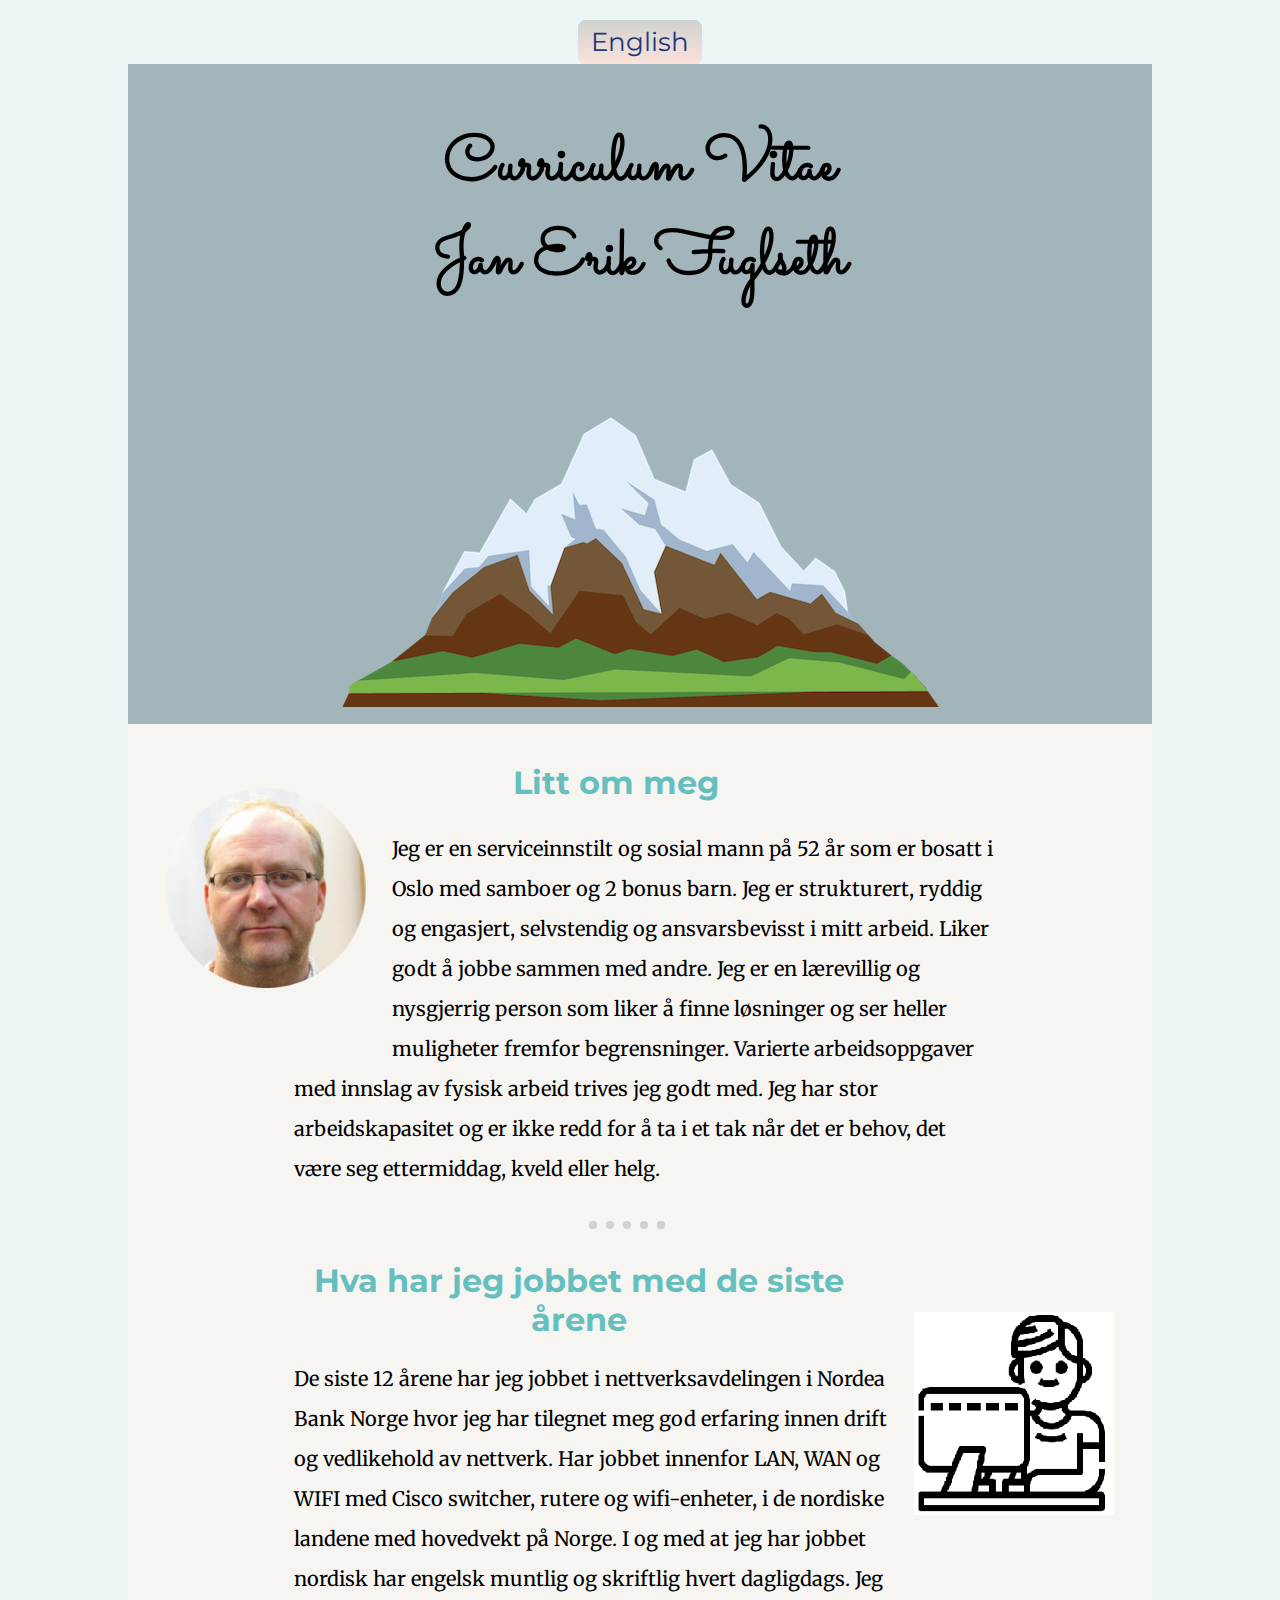
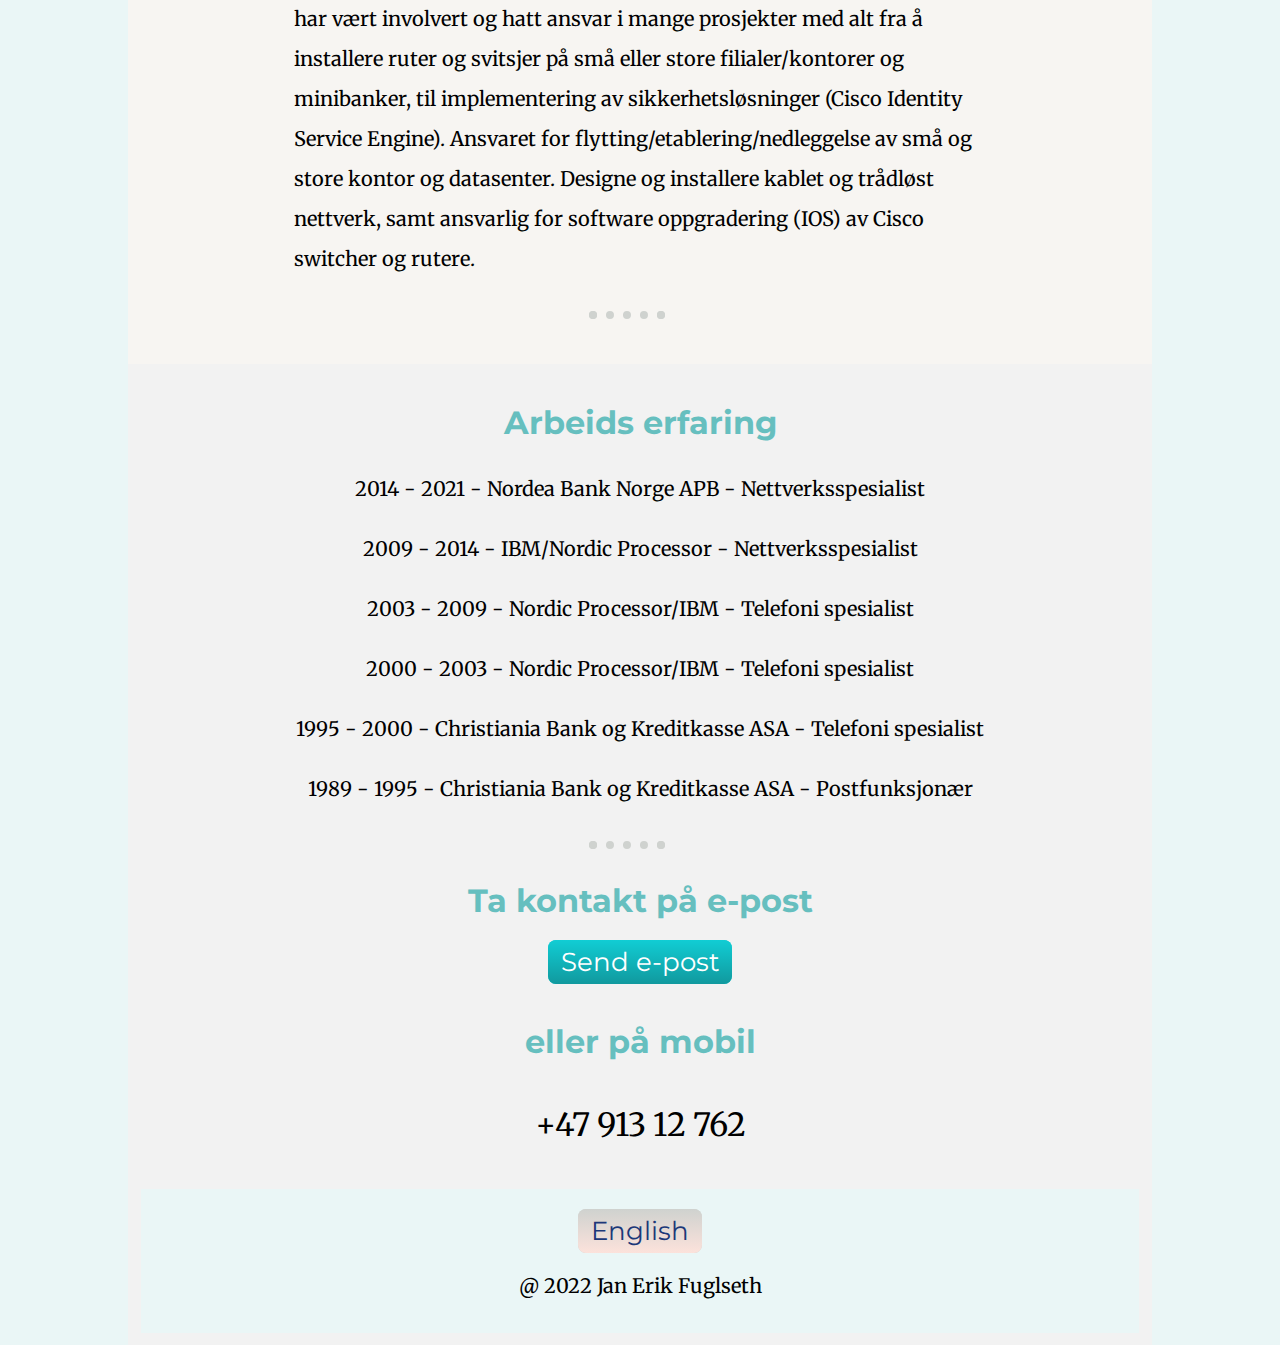
==== index.html @ d8ae60bb "Update index.html" ====
<!DOCTYPE html>
<html lang="no" dir="ltr">
  <head>
    <meta charset="utf-8">
    <meta name="viewport" content="width=device-width, initial-scale=1.0">
    <title>mobile test</title>
    <link rel="stylesheet" type="text/css" href="styles.css">
    <link rel="icon" href="favicon2.ico">
    <link rel="preconnect" href="https://fonts.googleapis.com">
    <link rel="preconnect" href="https://fonts.gstatic.com" crossorigin>
    <link href="https://fonts.googleapis.com/css2?family=Merriweather&family=
                Montserrat&family=Sacramento&display=swap" rel="stylesheet">
  </head>
  <body>
    <header>
      <p class="head"></p>
      <a class="btn-header-footer"<button onclick="window.location.href='index_eng.html';">
        English</a>
    </header>
    <div class="top-container">
      <h1>Curriculum Vitae<br />Jan Erik Fuglseth</h1>
      <img src="mountain.png" alt="mountain-img">
    </div>
    <div class="intro-container">
      <img class="my-picture" src="fuglseth.png" alt="my_pictur-img">
      <h2 class="intro-h2">Litt om meg</h2>
      <p class="intro">Jeg er en serviceinnstilt og sosial mann på 52 år som er bosatt i Oslo med samboer og 2 bonus barn. Jeg er strukturert, ryddig og
        engasjert, selvstendig og ansvarsbevisst i mitt arbeid. Liker godt å jobbe sammen med andre.  Jeg er en lærevillig og nysgjerrig person som
        liker å finne løsninger og ser heller muligheter fremfor begrensninger. Varierte arbeidsoppgaver med innslag av fysisk arbeid trives jeg godt med.
        Jeg har stor arbeidskapasitet og er ikke redd for å ta i et tak når det er behov, det være seg ettermiddag, kveld eller helg.</p>
      <hr>
      <img class="work-picture" src="work3.png" alt="work-img">
      <h2 class="skills-h2">Hva har jeg jobbet med de siste årene</h2>
      <p class="skills">De siste 12 årene har jeg jobbet i nettverksavdelingen i Nordea Bank Norge hvor jeg har tilegnet meg god erfaring innen drift og
        vedlikehold av nettverk. Har jobbet innenfor LAN, WAN og WIFI med Cisco switcher, rutere og wifi-enheter, i de nordiske landene med hovedvekt på
        Norge. I og med at jeg har jobbet nordisk har engelsk muntlig og skriftlig hvert dagligdags. Jeg har vært involvert og hatt ansvar i mange prosjekter
        med alt fra å installere ruter og svitsjer på små eller store filialer/kontorer og minibanker, til implementering av sikkerhetsløsninger
        (Cisco Identity Service Engine). Ansvaret for flytting/etablering/nedleggelse av små og store kontor og datasenter. Designe og installere kablet og
        trådløst nettverk, samt ansvarlig for software oppgradering (IOS) av Cisco switcher og rutere.</p>
      <hr>
    </div>
    <div class="experience-container">
      <h2>Arbeids erfaring</h2>
      <!--<embed type=text/html src="liste.txt" width="850" height="550">-->
      <p class="work-experience">
        2014 - 2021 - Nordea Bank Norge APB - Nettverksspesialist</p>
      <p class="work-experience">
        2009 - 2014 - IBM/Nordic Processor - Nettverksspesialist</p>
      <p class="work-experience">
        2003 - 2009 - Nordic Processor/IBM - Telefoni spesialist</p>
      <p class="work-experience">
        2000 - 2003 - Nordic Processor/IBM - Telefoni spesialist</p>
      <p class="work-experience">
        1995 - 2000 - Christiania Bank og Kreditkasse ASA - Telefoni spesialist</p>
      <p class="work-experience">
        1989 - 1995 - Christiania Bank og Kreditkasse ASA - Postfunksjonær  </p>
      <hr>
      <div class="contact-me">
        <h2>Ta kontakt på e-post<br></h2>
        <a class="btn" href="mailto:jefugl@gmail.com">Send e-post</a><br><br>
        <h2>eller på mobil</h2>
        <p class="mobil">+47 913 12 762</p>
      </div>
      <footer>
        <p class="foot"></p>
        <a class="btn-header-footer"<button onclick="window.location.href='index_eng.html';">
        English</a>
        <p class="copyright">@ 2022 Jan Erik Fuglseth</p>
      </footer>
  </body>
</html>
---- styles.css ----
body {
  margin: 0;
  background-color: #EAF6F6;
  text-align: center;
  padding: 0 10vw;
}

header {
  background-color: #EAF6F6;
  margin: 0 auto;
  padding: 0.5vw;
}

footer {
  background-color: #EAF6F6;
  margin: 0 auto;
  padding: 0.5vw;
}

img {
  max-width: 100%;height:auto;
}

h1 {
  font-family: "Sacramento", cursive;
  font-size: 5vw;
}

h2 {
  font-family: "Montserrat", cursive;
  font-size: 2.5vw;
  color: #66BFBF;
}

p {
  font-family: "Merriweather", cursive;
  font-size: 1vw;
  line-height: 2
}

hr {
  border: dotted #CFD2CF 0.7vw;
  border-bottom: none;
  width: 6%;
  margin: 2.5vw auto 2.5vw 35vw;
}

.top-container {
  background-color: #A2B5BB;
  margin: 0 auto;
  padding: 1vw;
}

.intro-container {
  background-color: #F7F5F2;
  margin: 0 auto;
  padding: 1vw;
}

.intro-h2 {
  width: 70%;
}

.intro {
  width: 70%;
  text-align: left;
  padding: 0 10vw 0 12vw;
  max-width: 80rem;
}

.my-picture {
  max-width: 20%;height: auto;
  float: left;
  margin: 0 auto;
  padding: 4vw 2vw;
}

.skills-h2 {
  margin: auto 10vw auto 10vw;
  width: 100%;
}

.skills {
  width: 70%;
  text-align: left;
  padding: 0 10vw 0 12vw;
  max-width: 80rem;
}

.work-picture {
  max-width: 20%;
  float: right;
  margin: 0 auto;
  padding: 4vw 2vw;
}

.experience-container {
  background-color: #F2F2F2;
  margin: 0 auto;
  padding: 1vw;
}

.work-experience {
  text-align: center;
  font-size: 2vw;
}

.contact-me {
  margin: 0 auto;
}

.mobil {
  font-size: 2.5vw;
}

.btn {
  background: #11cdd4;
  background-image: -webkit-linear-gradient(top, #11cdd4, #11999e);
  background-image: -moz-linear-gradient(top, #11cdd4, #11999e);
  background-image: -ms-linear-gradient(top, #11cdd4, #11999e);
  background-image: -o-linear-gradient(top, #11cdd4, #11999e);
  background-image: linear-gradient(to bottom, #11cdd4, #11999e);
  -webkit-border-radius: 8;
  -moz-border-radius: 8;
  border-radius: 8px;
  font-family: "Montserrat", sans-serif;
  color: #ffffff;
  font-size: 2vw;
  padding: 0.5vw 1vw 0.5vw 1vw;
  text-decoration: none;
}

.btn:hover {
  background: #30e3cb;
  background-image: -webkit-linear-gradient(top, #30e3cb, #2bc4ad);
  background-image: -moz-linear-gradient(top, #30e3cb, #2bc4ad);
  background-image: -ms-linear-gradient(top, #30e3cb, #2bc4ad);
  background-image: -o-linear-gradient(top, #30e3cb, #2bc4ad);
  background-image: linear-gradient(to bottom, #30e3cb, #2bc4ad);
  text-decoration: none;
}

.btn-header-footer {
  background: #CFD2CF;
  background-image: -webkit-linear-gradient(top, #CFD2CF, #FCE2DB);
  background-image: -moz-linear-gradient(top, #CFD2CF, #FCE2DB);
  background-image: -ms-linear-gradient(top, #CFD2CF, #FCE2DB);
  background-image: -o-linear-gradient(top, #CFD2CF, #FCE2DB);
  background-image: linear-gradient(to bottom, #CFD2CF, #FCE2DB);
  -webkit-border-radius: 8;
  -moz-border-radius: 8;
  border-radius: 8px;
  font-family: "Montserrat", sans-serif;
  color: #1C3879;
  font-size: 2vw;
  padding: 0.5vw 1vw 0.5vw 1vw;;
  text-decoration: none;
}

.btn-header-footer:hover {
  background: #607EAA;
  background-image: -webkit-linear-gradient(top, #607EAA, #2bc4ad);
  background-image: -moz-linear-gradient(top, #607EAA, #2bc4ad);
  background-image: -ms-linear-gradient(top, #607EAA, #2bc4ad);
  background-image: -o-linear-gradient(top, #607EAA, #2bc4ad);
  background-image: linear-gradient(to bottom, #607EAA, #2bc4ad);
  text-decoration: none;
}

/*If screen size is more than 600px wide, set the front-size of <p> to 20px*/
@media screen and (min-width: 600px) {
  p, .work-experience {
    font-size: 20px;
  }
}

/*If screen size is 600px wide, or less, set the front-size of <p> to 10px<*/
@media screen and (max-width: 600px) {
  p, .work-experience {
    font-size: 10px;
  }
}
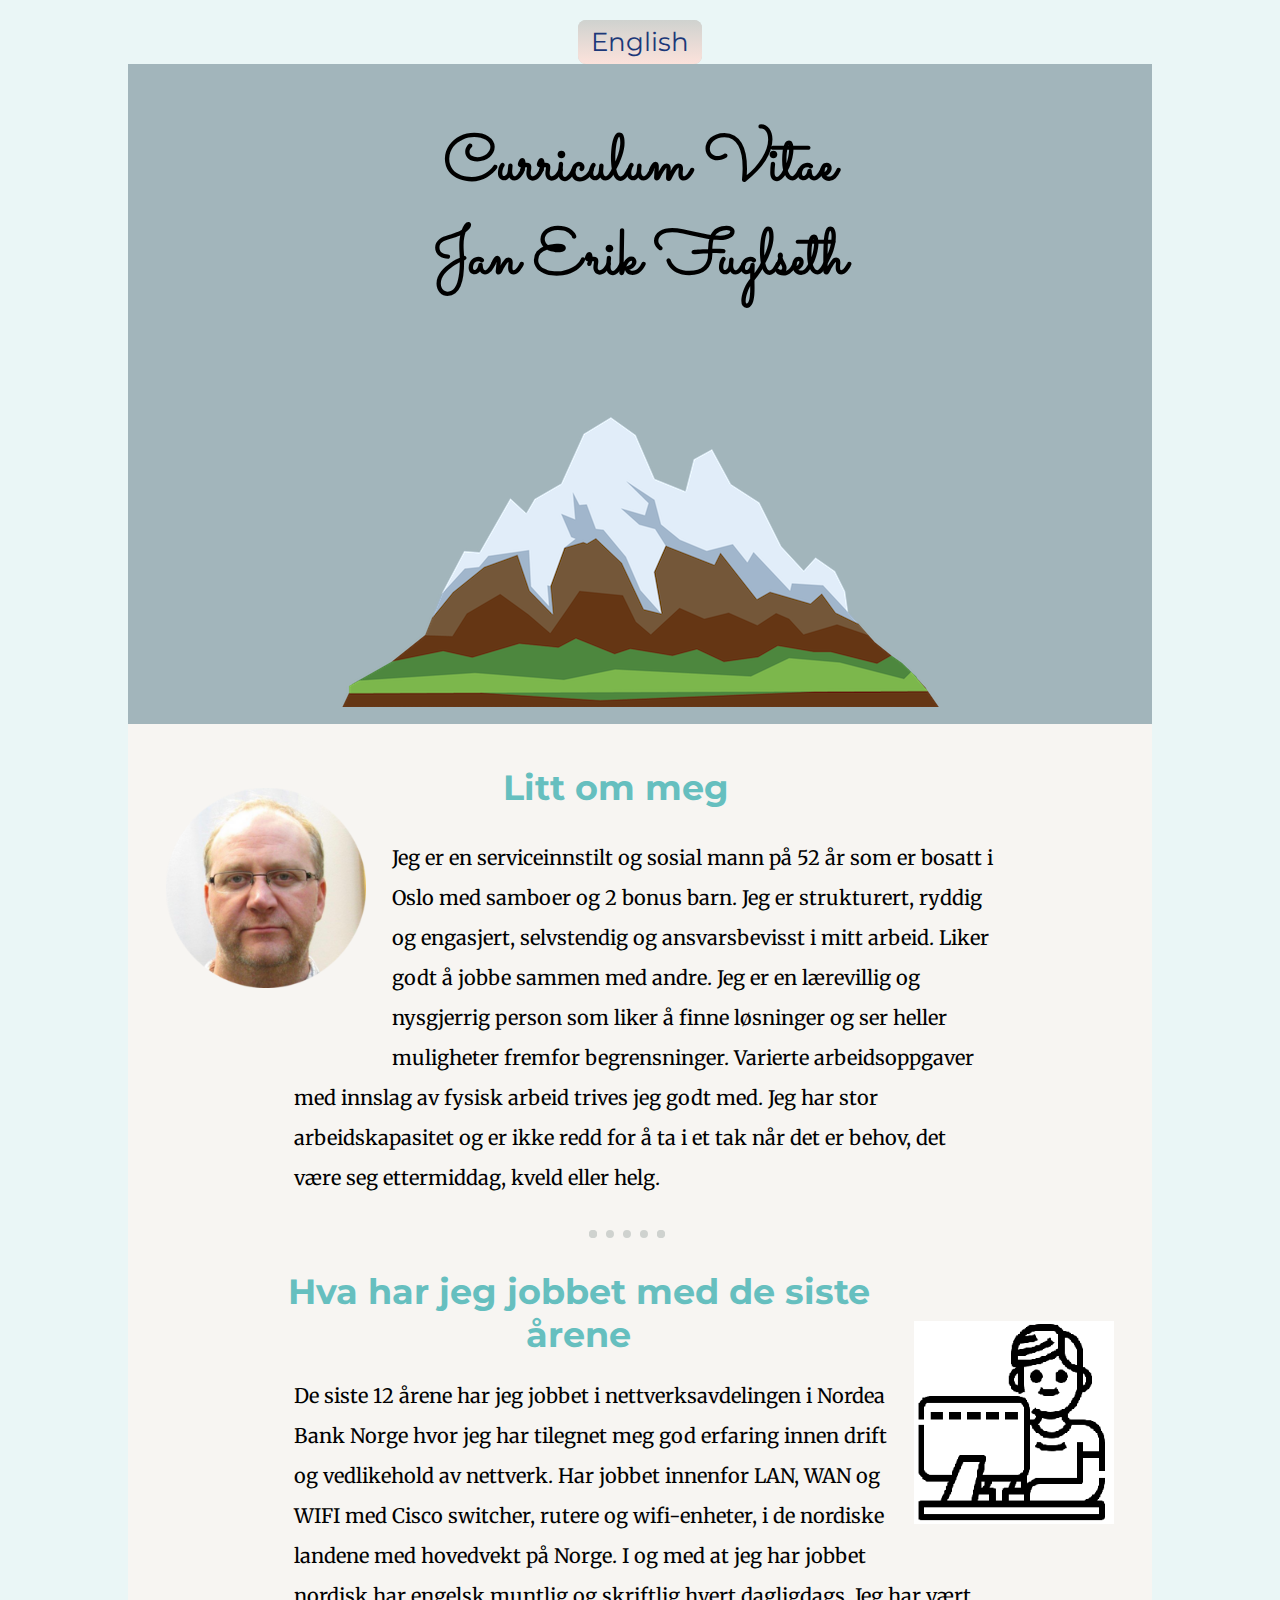
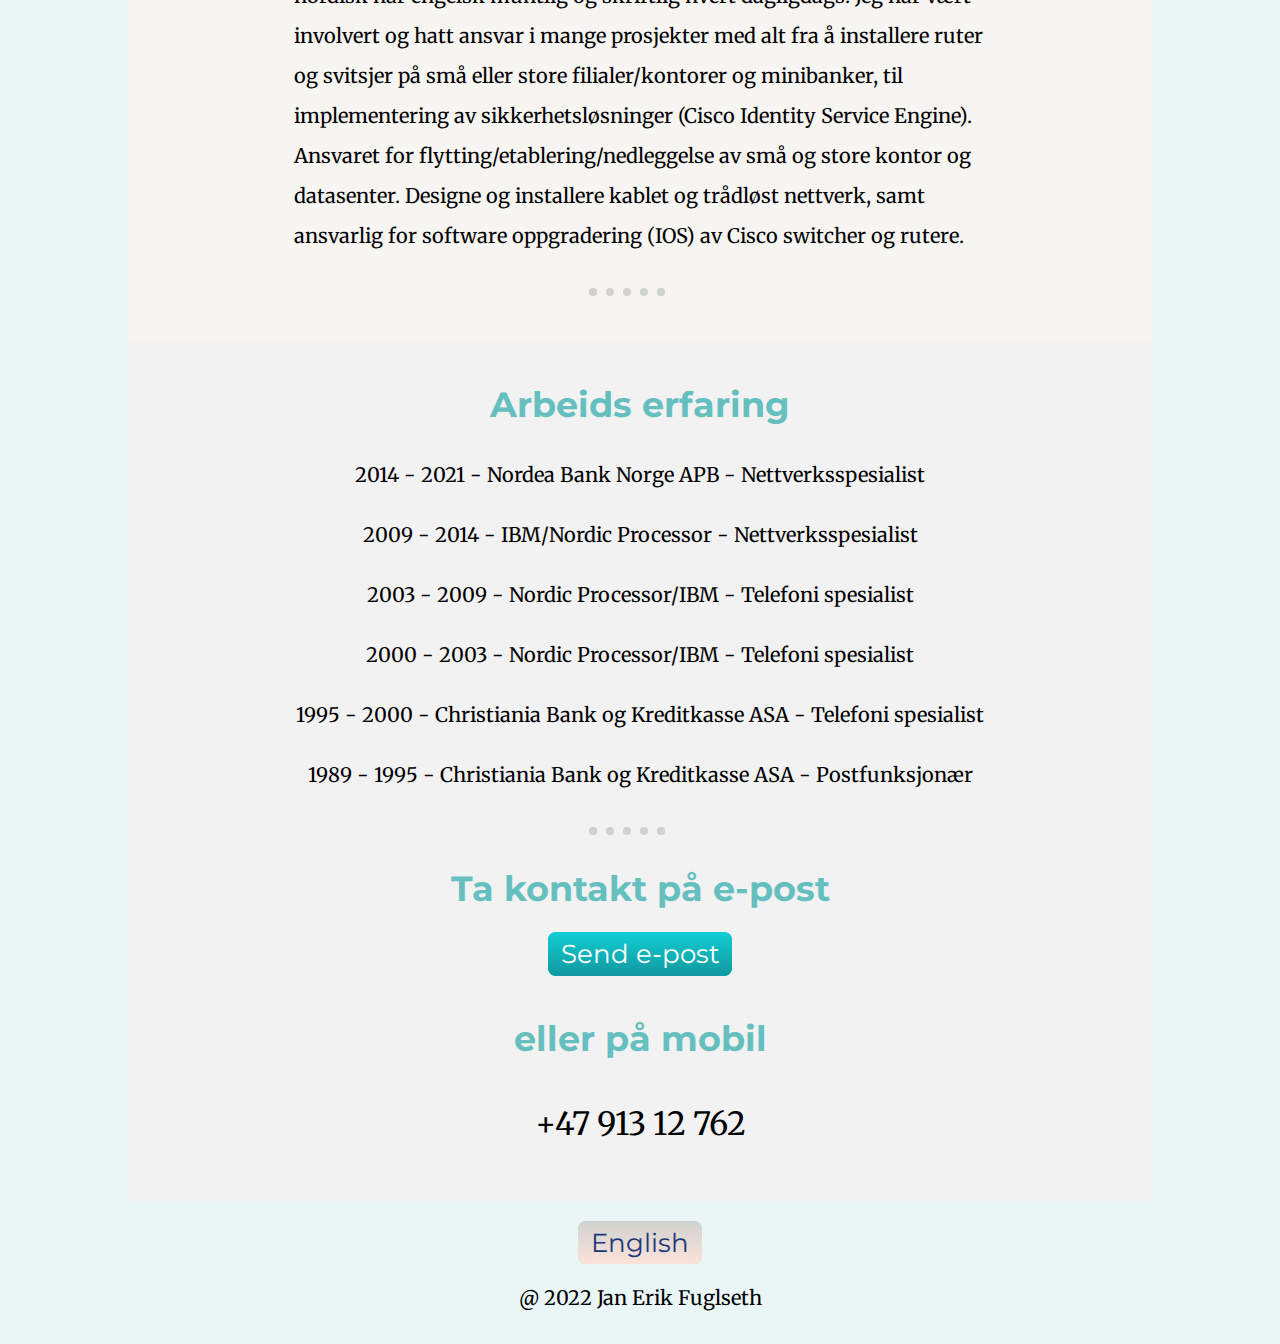
==== commit f8c9bbbd: "Update index.html" ====
--- a/index.html
+++ b/index.html
@@ -61,11 +61,12 @@
         <h2>eller på mobil</h2>
         <p class="mobil">+47 913 12 762</p>
       </div>
-      <footer>
-        <p class="foot"></p>
-        <a class="btn-header-footer"<button onclick="window.location.href='index_eng.html';">
-        English</a>
-        <p class="copyright">@ 2022 Jan Erik Fuglseth</p>
-      </footer>
+    </div>  
+    <footer>
+      <p class="foot"></p>
+      <a class="btn-header-footer"<button onclick="window.location.href='index_eng.html';">
+      English</a>
+      <p class="copyright">@ 2022 Jan Erik Fuglseth</p>
+    </footer>
   </body>
 </html>
--- a/styles.css
+++ b/styles.css
@@ -181,3 +181,14 @@
   }
 }
 
+@media screen and (min-width: 600px) {
+  h2 {
+    font-size: 35px;
+  }
+}
+
+@media screen and (max-width: 600px) {
+  h2 {
+    font-size: 20px;
+  }
+}
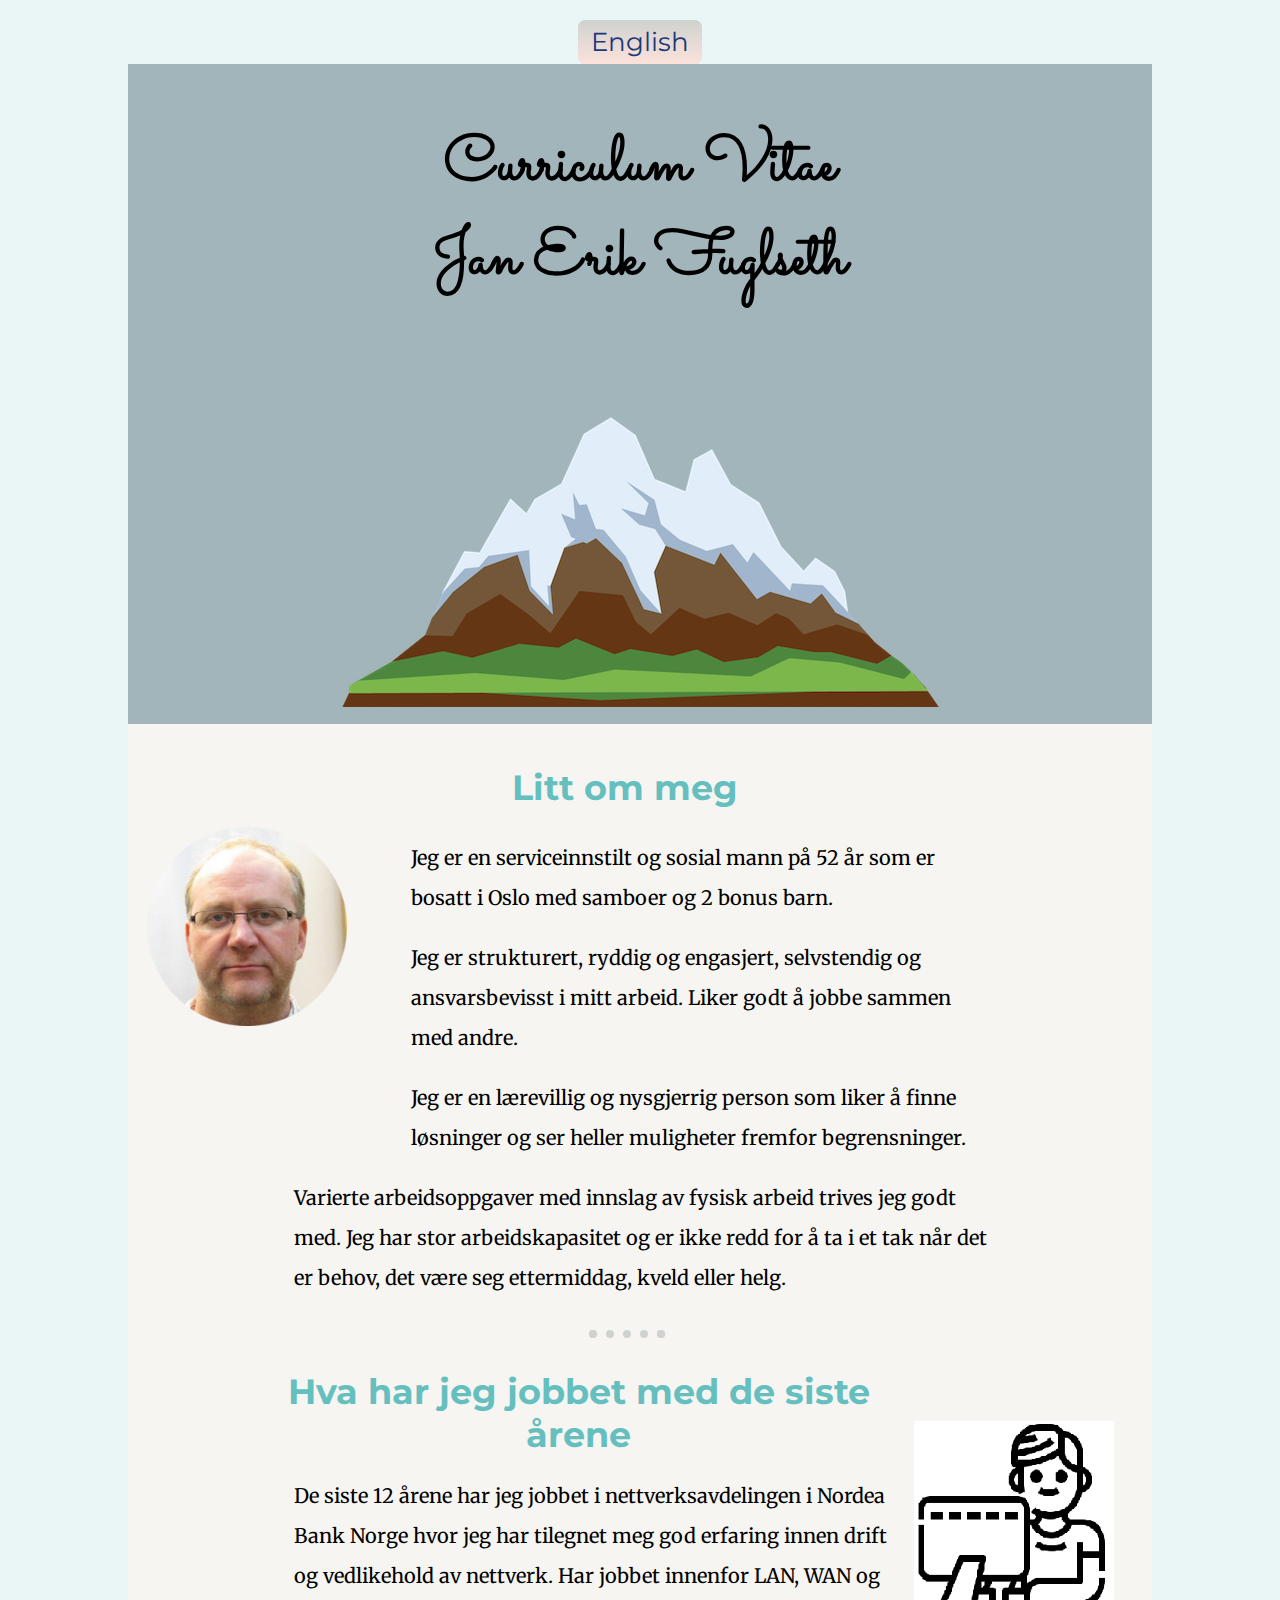
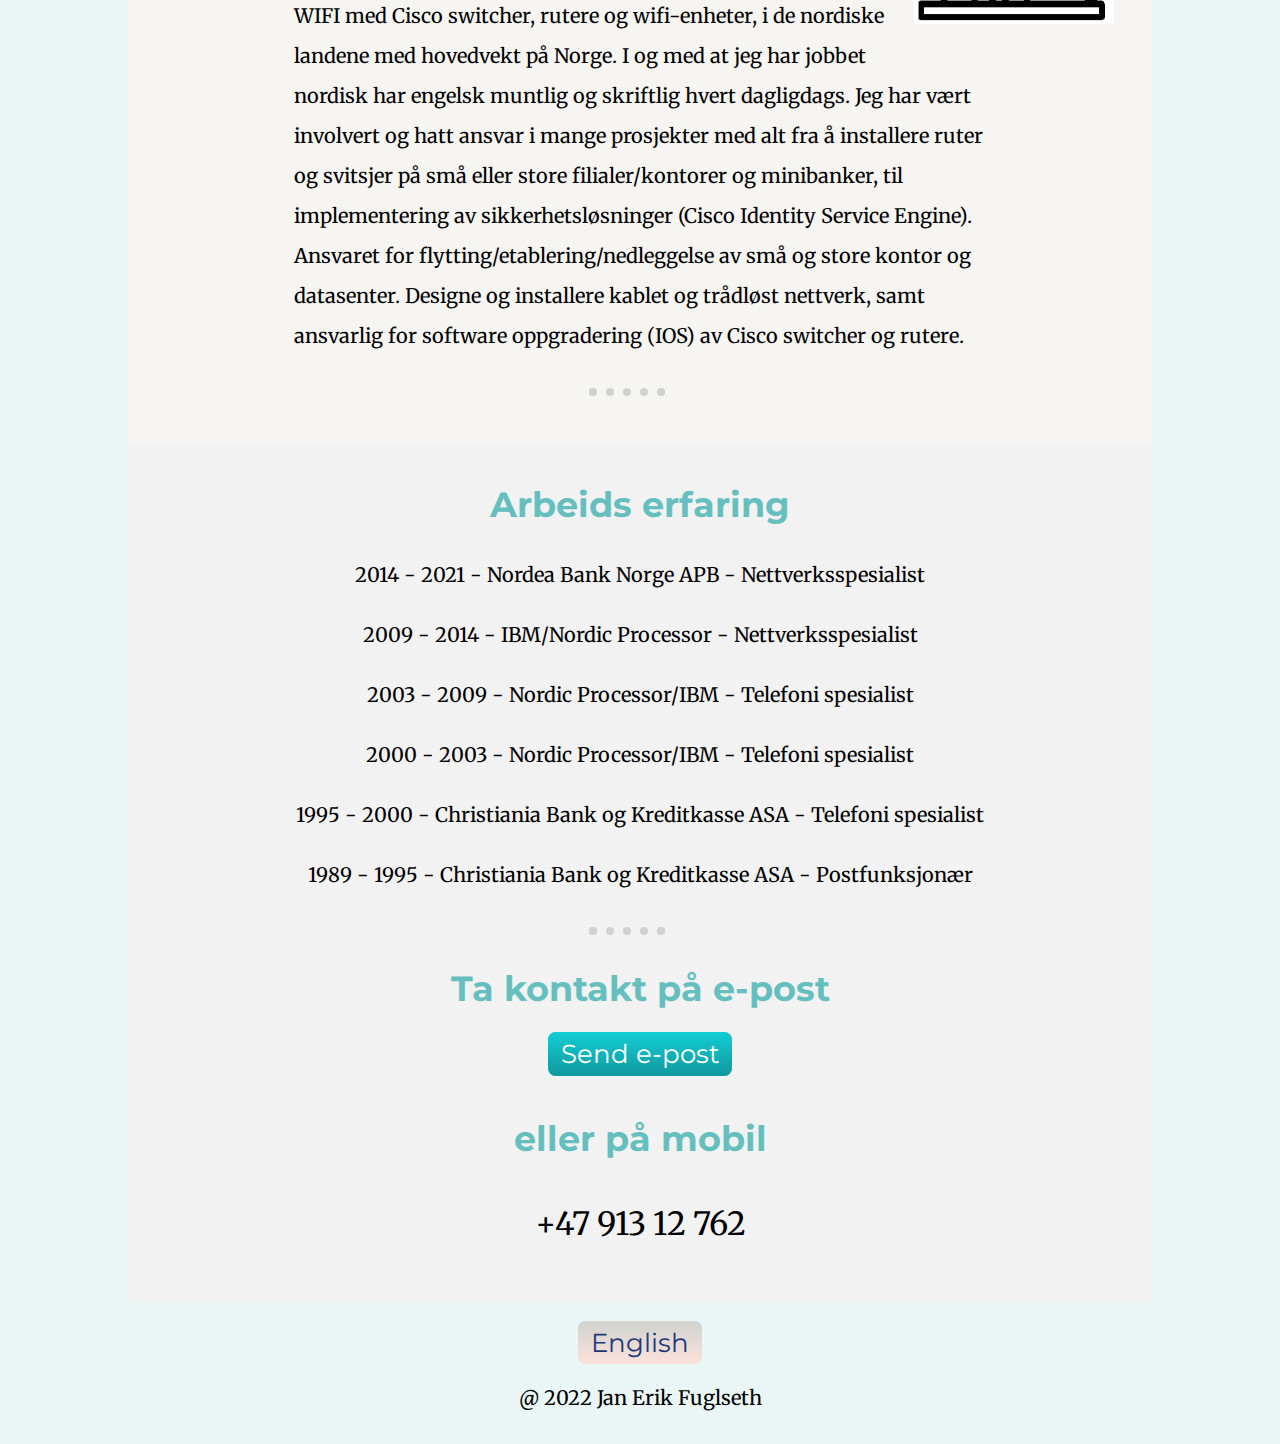
==== commit e3b68e23: "Update index.html" ====
--- a/index.html
+++ b/index.html
@@ -24,10 +24,11 @@
     <div class="intro-container">
       <img class="my-picture" src="fuglseth.png" alt="my_pictur-img">
       <h2 class="intro-h2">Litt om meg</h2>
-      <p class="intro">Jeg er en serviceinnstilt og sosial mann på 52 år som er bosatt i Oslo med samboer og 2 bonus barn. Jeg er strukturert, ryddig og
-        engasjert, selvstendig og ansvarsbevisst i mitt arbeid. Liker godt å jobbe sammen med andre.  Jeg er en lærevillig og nysgjerrig person som
-        liker å finne løsninger og ser heller muligheter fremfor begrensninger. Varierte arbeidsoppgaver med innslag av fysisk arbeid trives jeg godt med.
-        Jeg har stor arbeidskapasitet og er ikke redd for å ta i et tak når det er behov, det være seg ettermiddag, kveld eller helg.</p>
+      <p class="intro">Jeg er en serviceinnstilt og sosial mann på 52 år som er bosatt i Oslo med samboer og 2 bonus barn.</p>
+      <p class="intro">Jeg er strukturert, ryddig og engasjert, selvstendig og ansvarsbevisst i mitt arbeid. Liker godt å jobbe sammen med andre.</p>
+      <p class="intro">Jeg er en lærevillig og nysgjerrig person som liker å finne løsninger og ser heller muligheter fremfor begrensninger.</p>
+      <p class="intro">Varierte arbeidsoppgaver med innslag av fysisk arbeid trives jeg godt med. Jeg har stor arbeidskapasitet og er ikke redd for å ta
+        i et tak når det er behov, det være seg ettermiddag, kveld eller helg.</p>
       <hr>
       <img class="work-picture" src="work3.png" alt="work-img">
       <h2 class="skills-h2">Hva har jeg jobbet med de siste årene</h2>
--- a/styles.css
+++ b/styles.css
@@ -72,7 +72,7 @@
   max-width: 20%;height: auto;
   float: left;
   margin: 0 auto;
-  padding: 4vw 2vw;
+  padding: 7vw 05vw 9vw 0.5vw;
 }
 
 .skills-h2 {
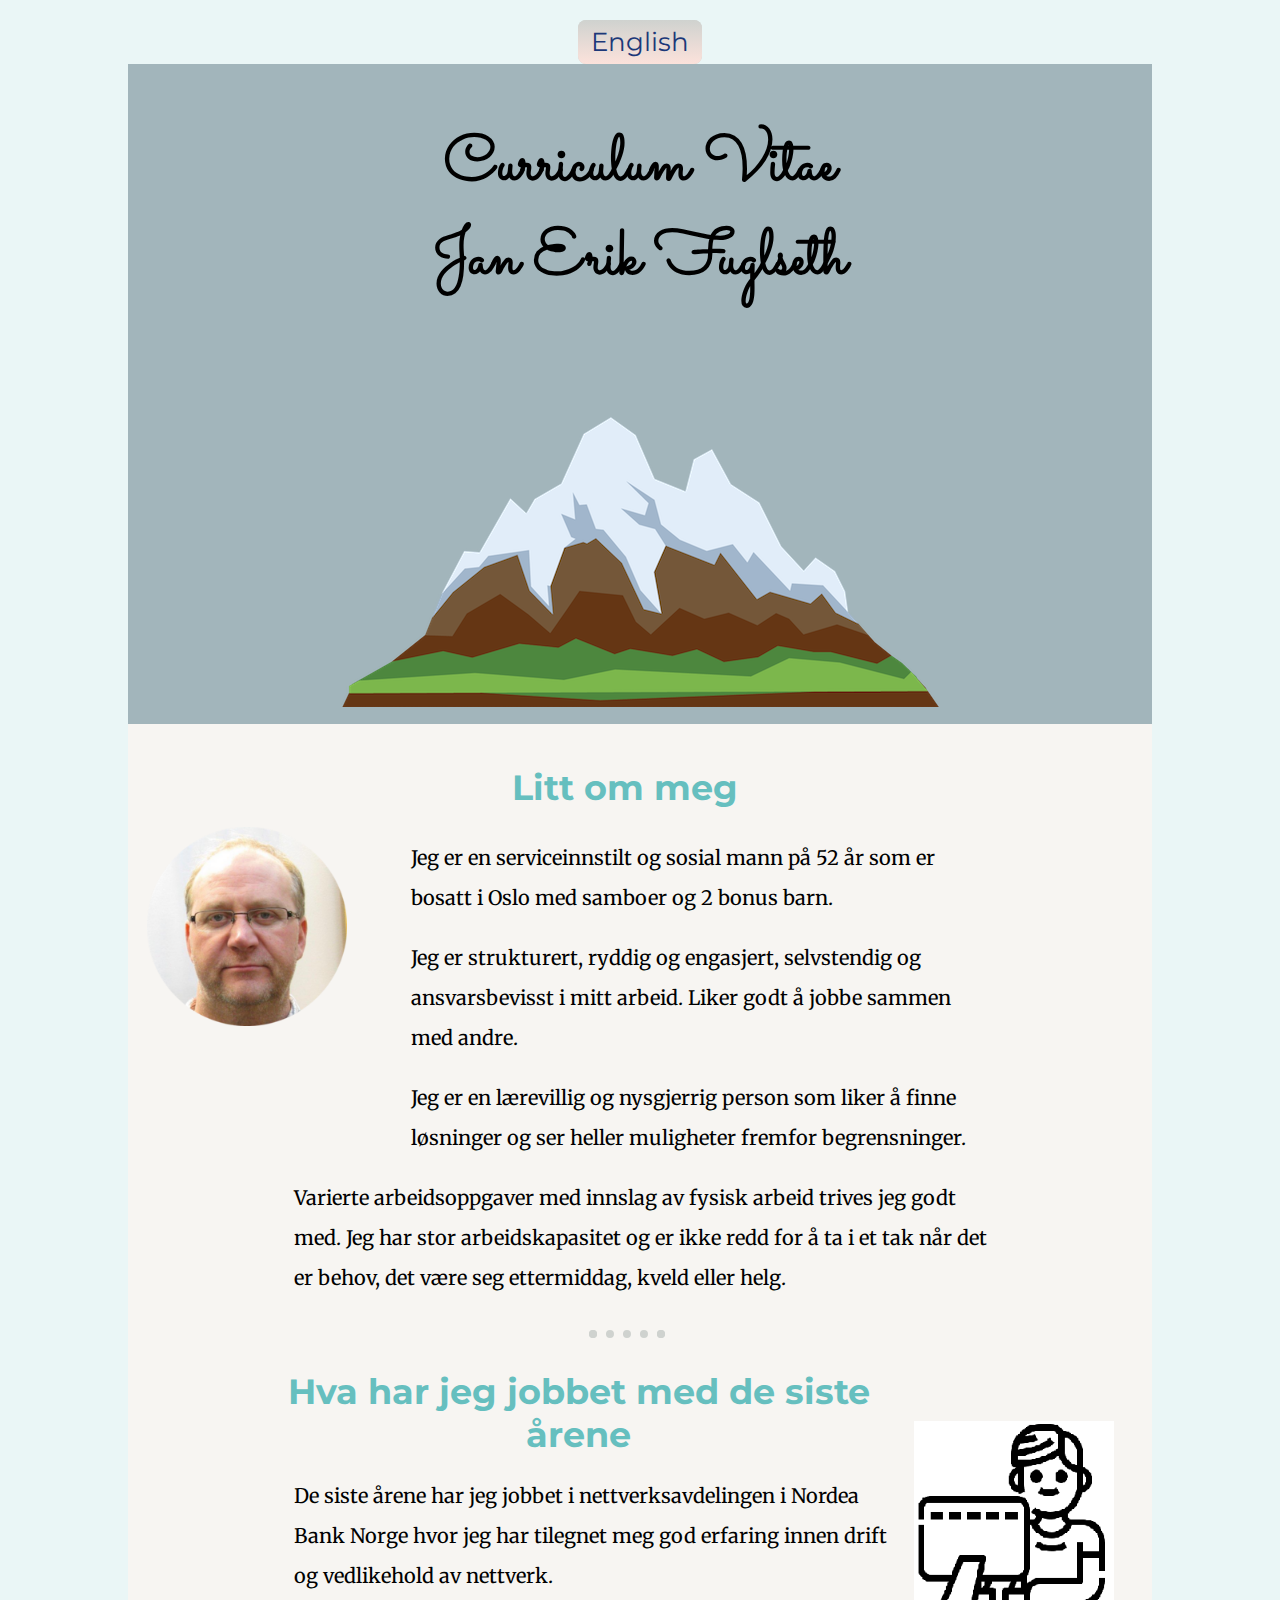
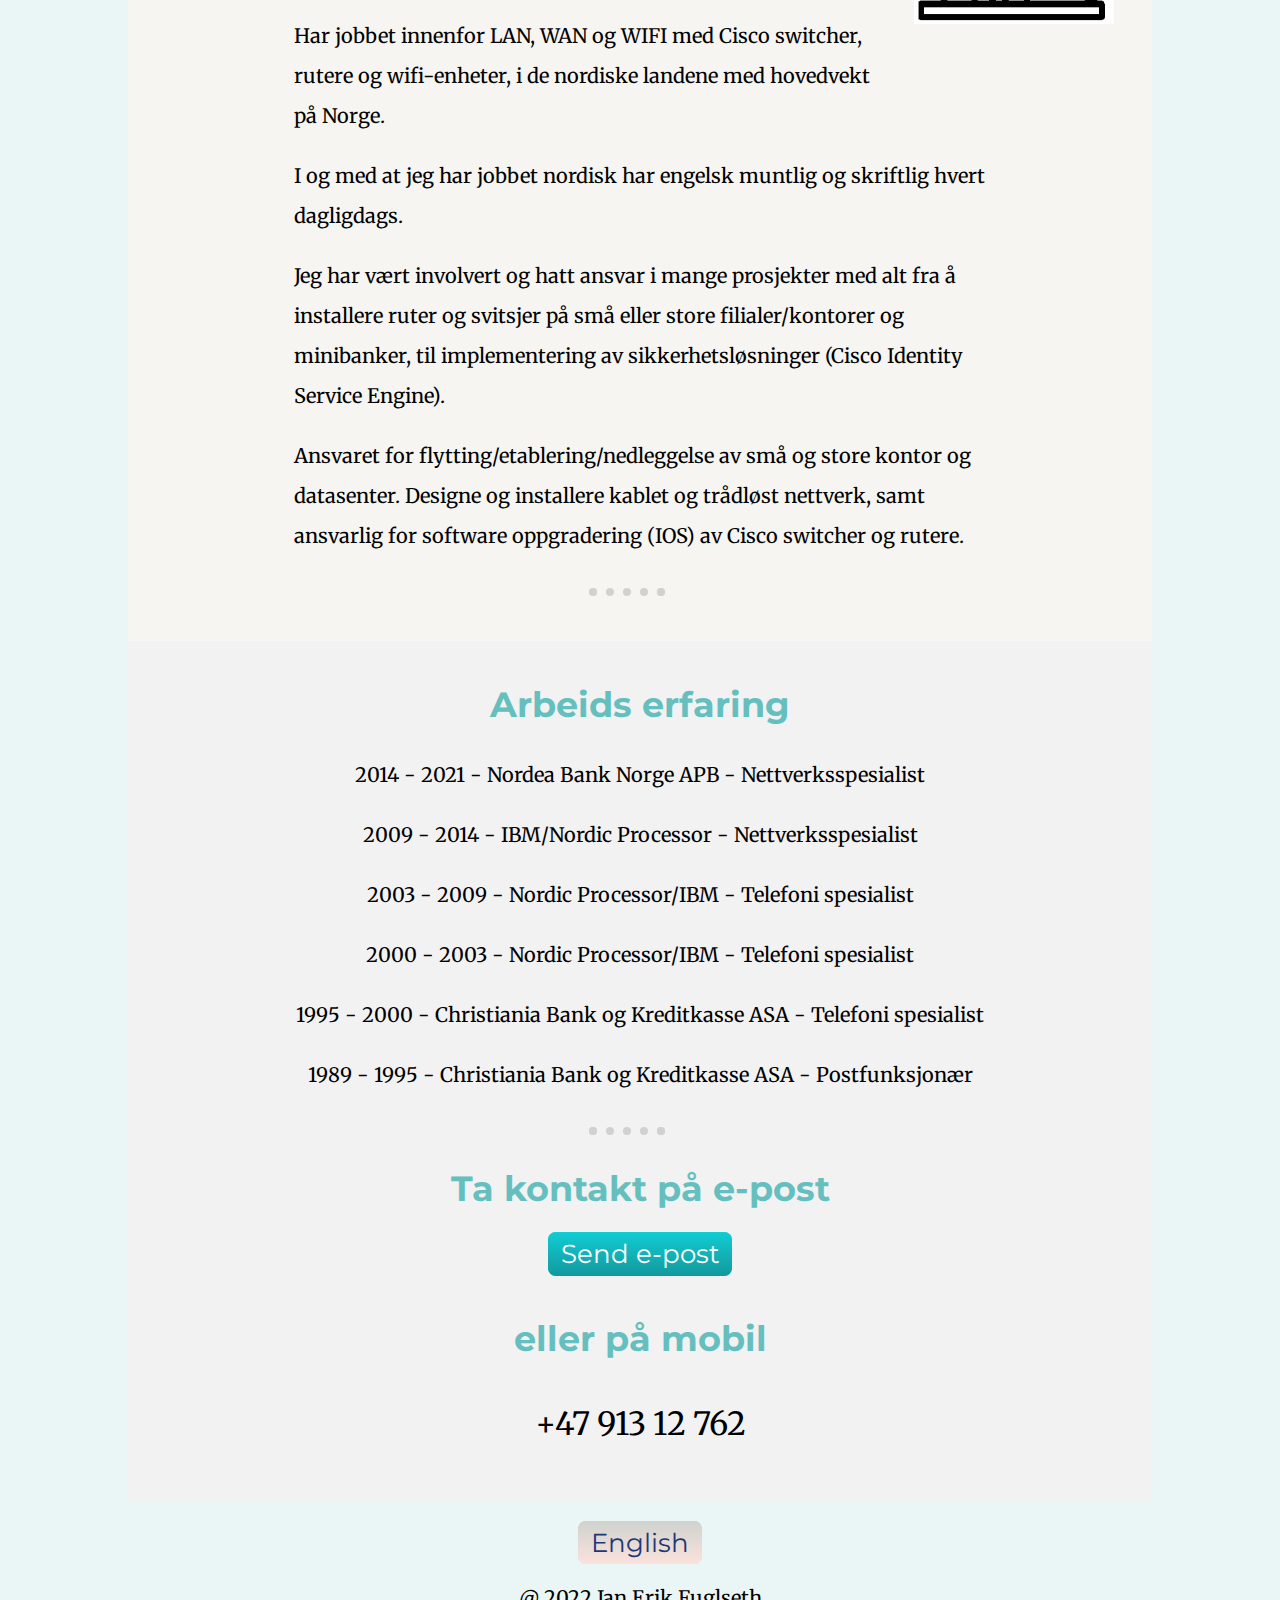
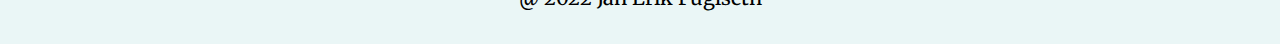
==== commit 4062c818: "Update index.html" ====
--- a/index.html
+++ b/index.html
@@ -32,12 +32,21 @@
       <hr>
       <img class="work-picture" src="work3.png" alt="work-img">
       <h2 class="skills-h2">Hva har jeg jobbet med de siste årene</h2>
-      <p class="skills">De siste 12 årene har jeg jobbet i nettverksavdelingen i Nordea Bank Norge hvor jeg har tilegnet meg god erfaring innen drift og
-        vedlikehold av nettverk. Har jobbet innenfor LAN, WAN og WIFI med Cisco switcher, rutere og wifi-enheter, i de nordiske landene med hovedvekt på
-        Norge. I og med at jeg har jobbet nordisk har engelsk muntlig og skriftlig hvert dagligdags. Jeg har vært involvert og hatt ansvar i mange prosjekter
-        med alt fra å installere ruter og svitsjer på små eller store filialer/kontorer og minibanker, til implementering av sikkerhetsløsninger
-        (Cisco Identity Service Engine). Ansvaret for flytting/etablering/nedleggelse av små og store kontor og datasenter. Designe og installere kablet og
-        trådløst nettverk, samt ansvarlig for software oppgradering (IOS) av Cisco switcher og rutere.</p>
+      <p class="skills">De siste årene har jeg jobbet i nettverksavdelingen i
+        Nordea Bank Norge hvor jeg har tilegnet meg god erfaring innen drift og
+        vedlikehold av nettverk.</p>
+      <p class="skills">Har jobbet innenfor LAN, WAN og WIFI med Cisco switcher,
+        rutere og wifi-enheter, i de nordiske landene med hovedvekt på Norge.</p>
+      <p class="skills"> I og med at jeg har jobbet nordisk har engelsk muntlig
+        og skriftlig hvert dagligdags.</p>
+      <p class="skills">Jeg har vært involvert og hatt ansvar i mange prosjekter
+        med alt fra å installere ruter og svitsjer på små eller store
+        filialer/kontorer og minibanker, til implementering av sikkerhetsløsninger
+        (Cisco Identity Service Engine).</p>
+      <p class="skills">Ansvaret for flytting/etablering/nedleggelse av små og
+        store kontor og datasenter. Designe og installere kablet og trådløst
+        nettverk, samt ansvarlig for software oppgradering (IOS) av Cisco
+        switcher og rutere.</p>
       <hr>
     </div>
     <div class="experience-container">
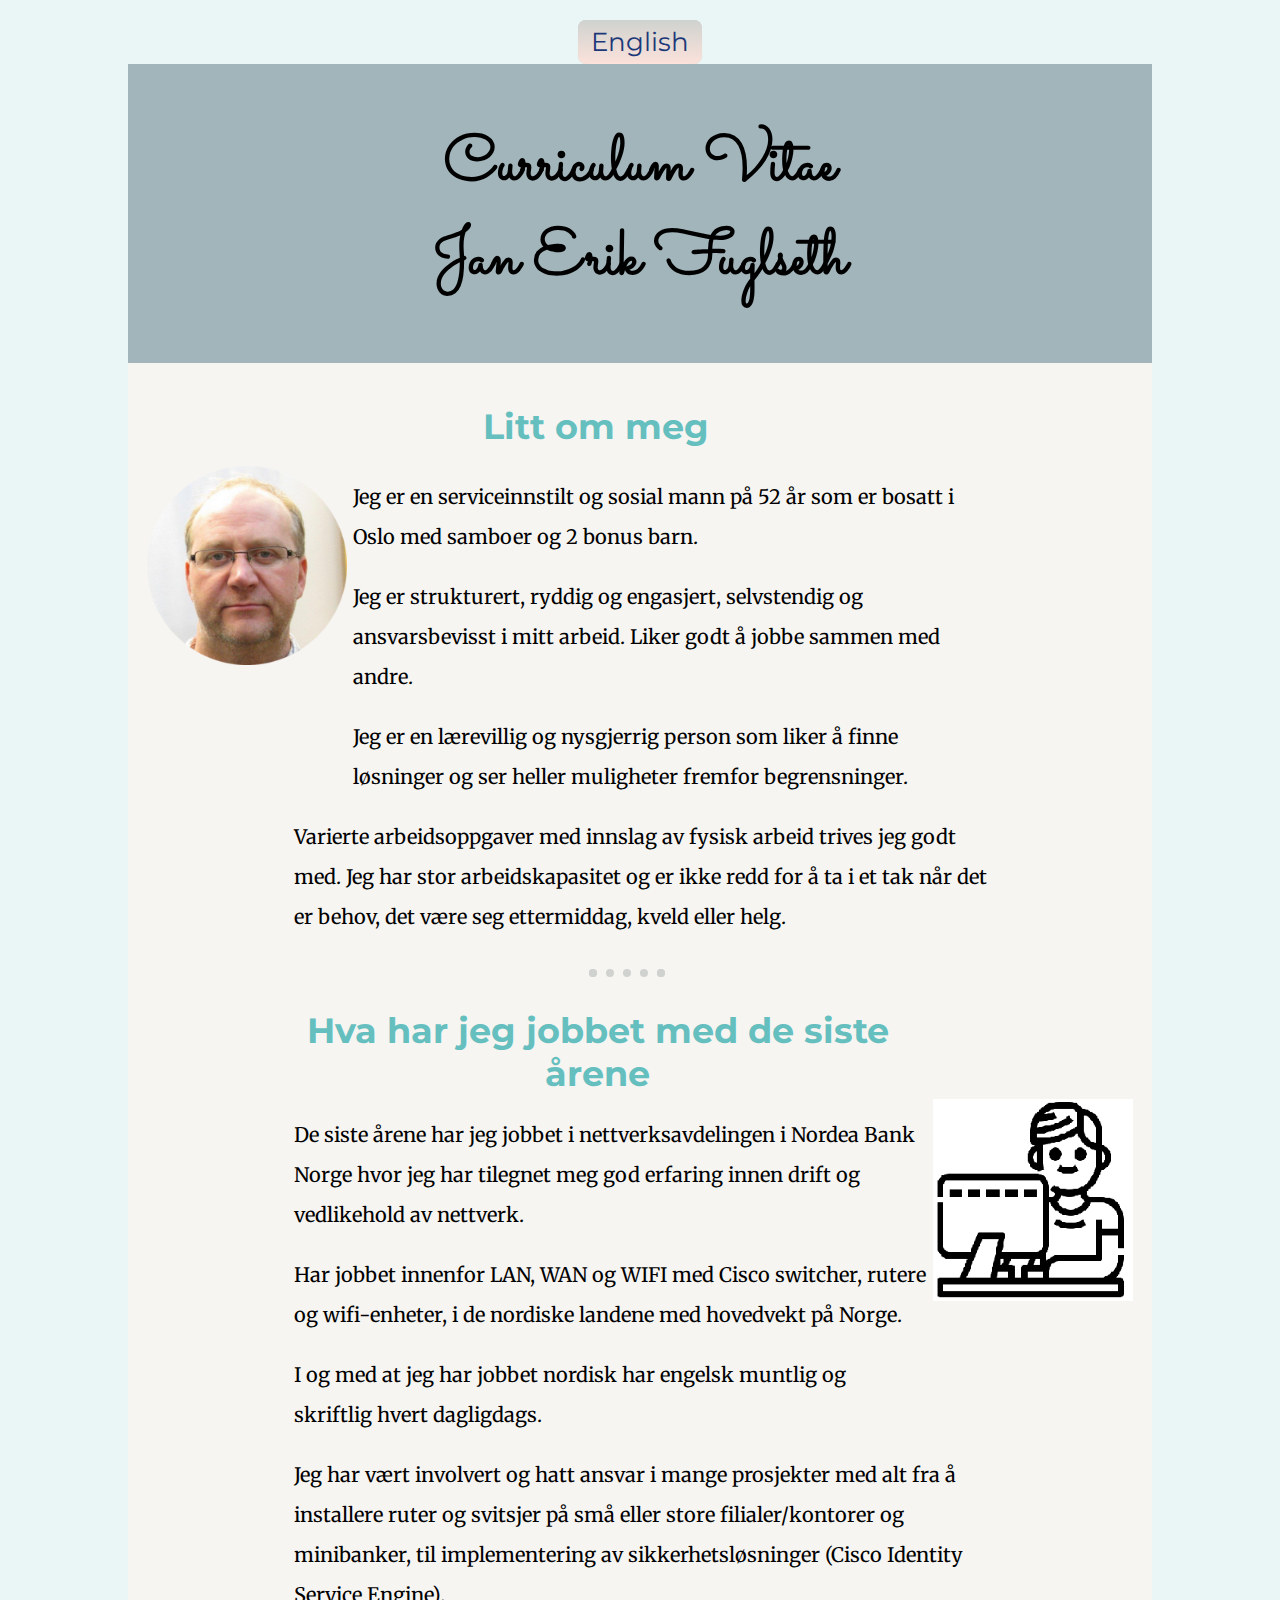
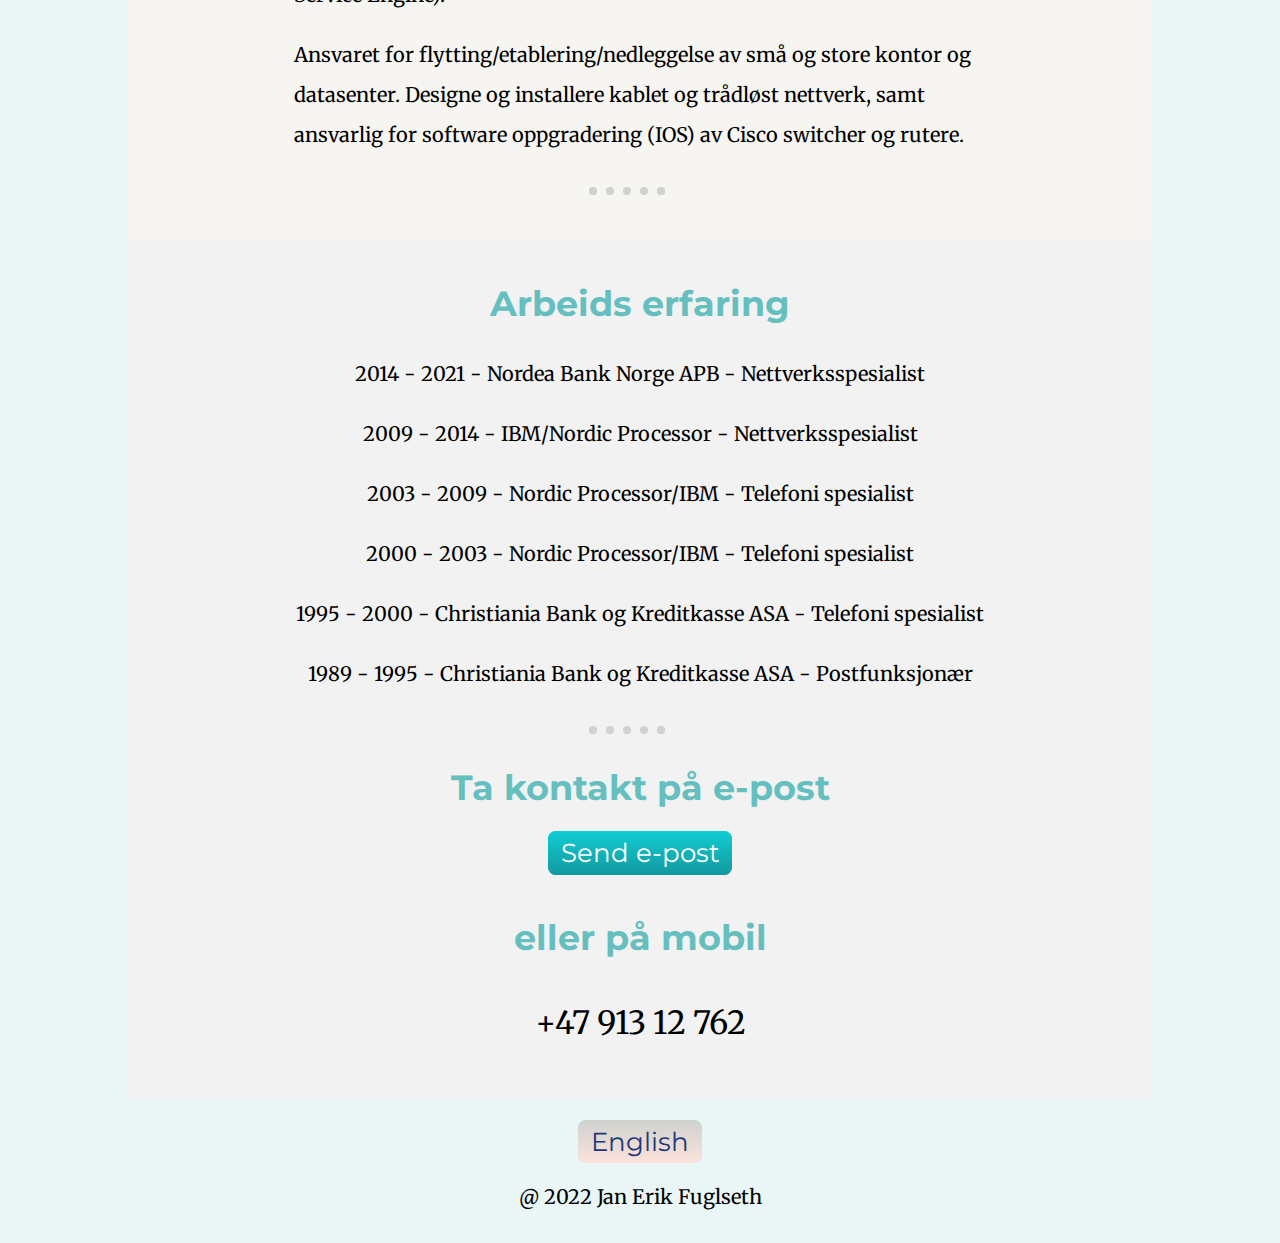
==== commit 7c1a7e4e: "Update index.html" ====
--- a/index.html
+++ b/index.html
@@ -19,7 +19,7 @@
     </header>
     <div class="top-container">
       <h1>Curriculum Vitae<br />Jan Erik Fuglseth</h1>
-      <img src="mountain.png" alt="mountain-img">
+      <!--<img src="mountain.png" alt="mountain-img">-->
     </div>
     <div class="intro-container">
       <img class="my-picture" src="fuglseth.png" alt="my_pictur-img">
--- a/styles.css
+++ b/styles.css
@@ -72,7 +72,7 @@
   max-width: 20%;height: auto;
   float: left;
   margin: 0 auto;
-  padding: 7vw 05vw 9vw 0.5vw;
+  padding: 7vw 0.5vw 9vw 0.5vw;
 }
 
 .skills-h2 {
@@ -91,7 +91,7 @@
   max-width: 20%;
   float: right;
   margin: 0 auto;
-  padding: 4vw 2vw;
+  padding: 7vw 0.5vw 9vw 0.5vw;
 }
 
 .experience-container {
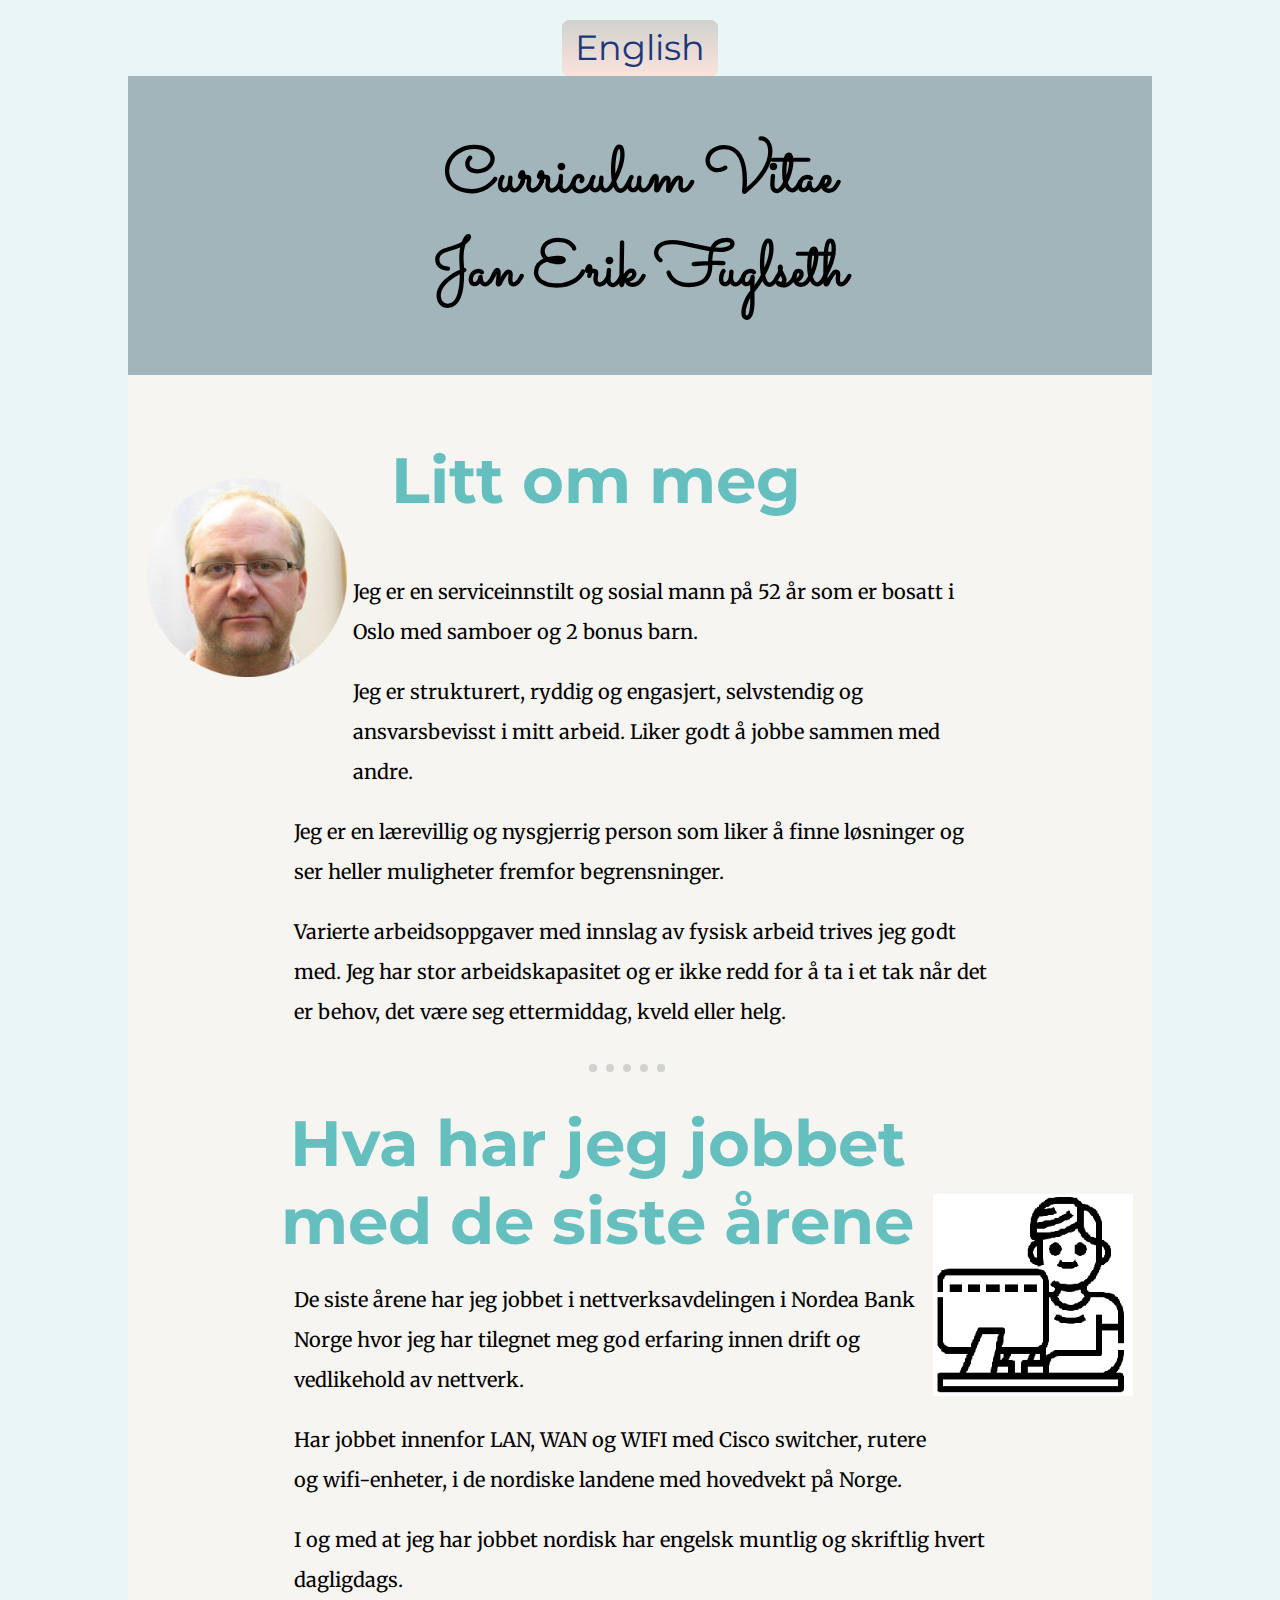
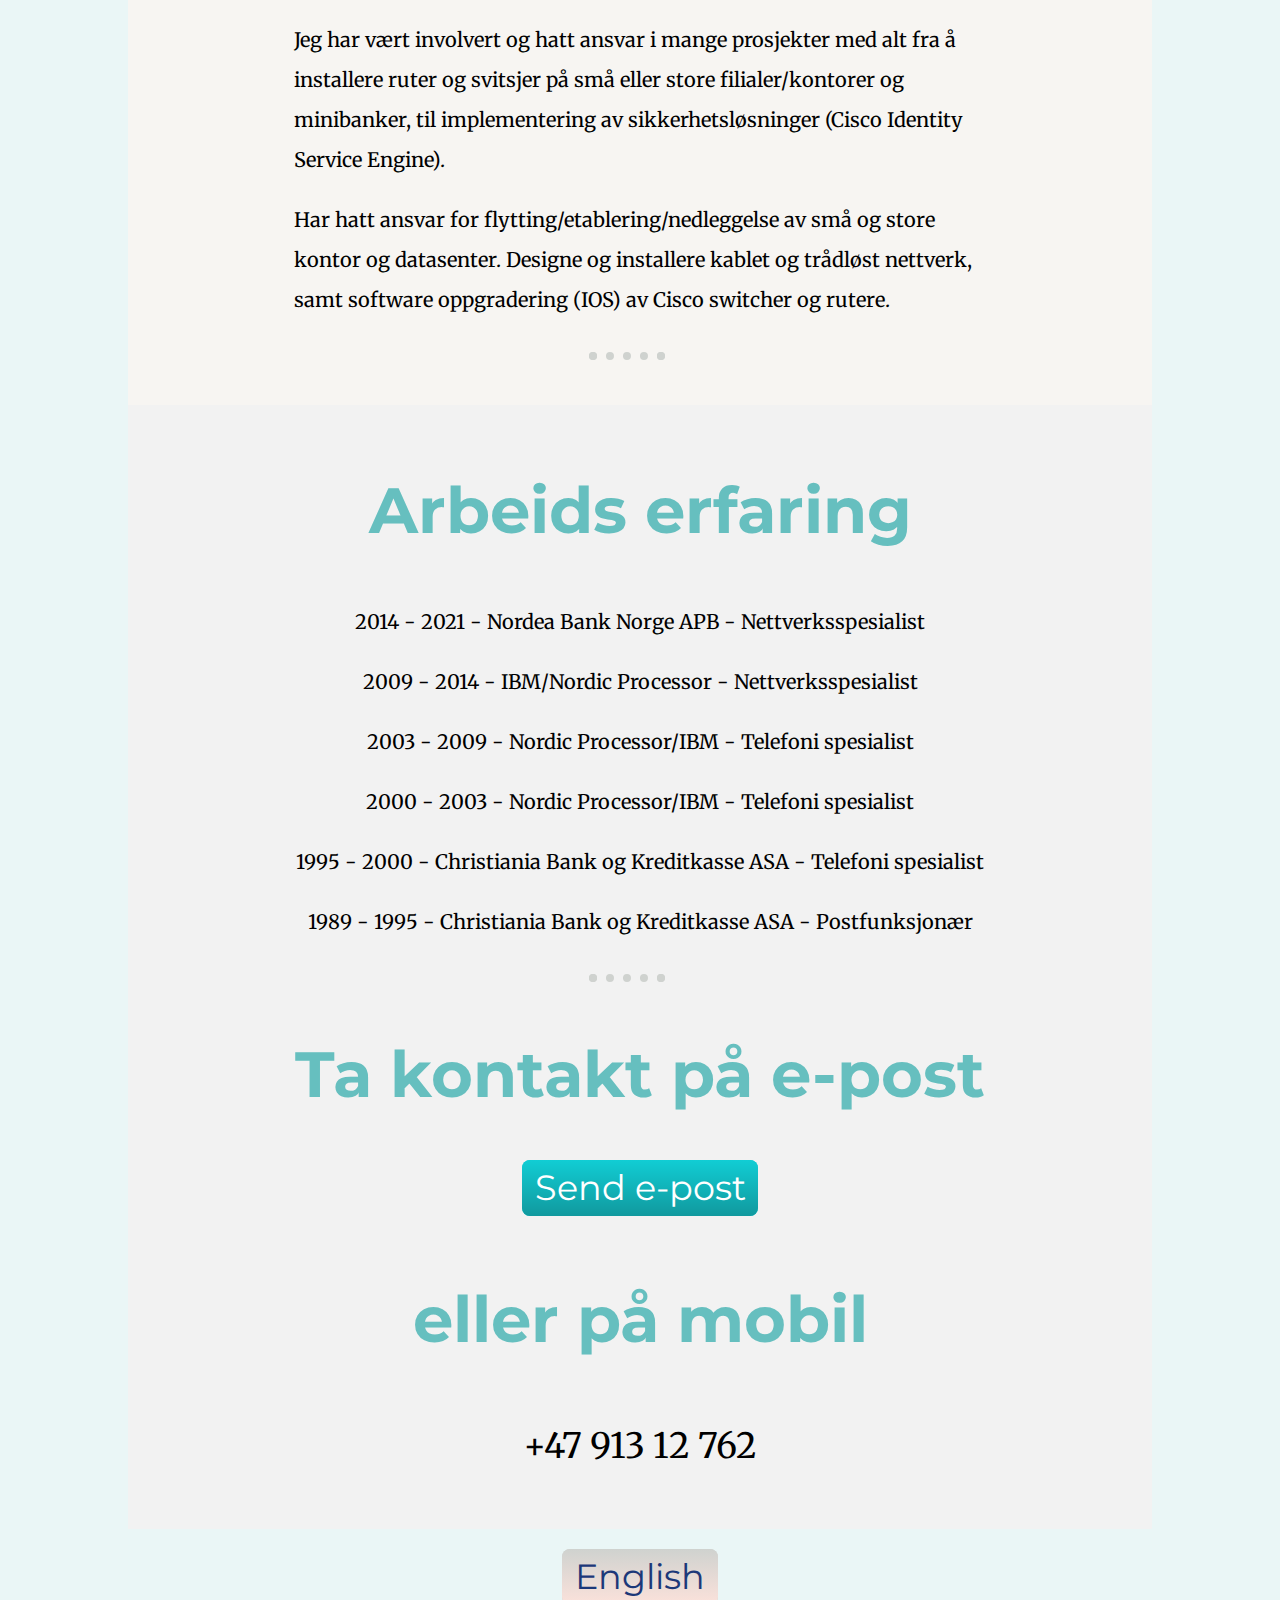
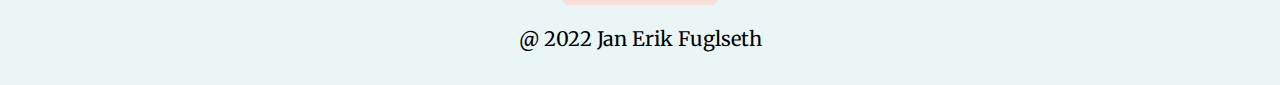
==== commit 17ccc0f8: "Update index.html" ====
--- a/index.html
+++ b/index.html
@@ -43,10 +43,9 @@
         med alt fra å installere ruter og svitsjer på små eller store
         filialer/kontorer og minibanker, til implementering av sikkerhetsløsninger
         (Cisco Identity Service Engine).</p>
-      <p class="skills">Ansvaret for flytting/etablering/nedleggelse av små og
+      <p class="skills">Har hatt ansvar for flytting/etablering/nedleggelse av små og
         store kontor og datasenter. Designe og installere kablet og trådløst
-        nettverk, samt ansvarlig for software oppgradering (IOS) av Cisco
-        switcher og rutere.</p>
+        nettverk, samt software oppgradering (IOS) av Cisco switcher og rutere.</p>
       <hr>
     </div>
     <div class="experience-container">
--- a/styles.css
+++ b/styles.css
@@ -167,28 +167,54 @@
   text-decoration: none;
 }
 
-/*If screen size is more than 600px wide, set the front-size of <p> to 20px*/
+/*If screen size is more than 600px wide, set the front-size of <p and .work-experience> to 20px*/
 @media screen and (min-width: 600px) {
   p, .work-experience {
     font-size: 20px;
   }
 }
 
-/*If screen size is 600px wide, or less, set the front-size of <p> to 10px<*/
+/*If screen size is 600px wide, or less, set the front-size of <and .work-experience> to 10px<*/
 @media screen and (max-width: 600px) {
   p, .work-experience {
     font-size: 10px;
   }
 }
 
-@media screen and (min-width: 600px) {
-  h2 {
+/*If screen size is more than 600px wide, set the front-size of <h2> to 35px*/
+@media screen and (min-width: 600px) {
+  h2, .mobil {
     font-size: 35px;
   }
 }
 
-@media screen and (max-width: 600px) {
-  h2 {
+/*If screen size is 600px wide, or less, set the front-size of <h2> to 20px<*/
+@media screen and (max-width: 600px) {
+  h2, .mobil {
     font-size: 20px;
   }
 }
+
+@media screen and (min-width: 600px) {
+  .btn, .btn-header-footer {
+    font-size: 35px;
+  }
+}
+
+@media screen and (max-width: 600px) {
+  .btn, .btn-header-footer {
+    font-size: 15px;
+  }
+}
+
+@media screen and (min-width: 600px) {
+  h1, h2 {
+    font-size: 5vw;
+  }
+}
+
+@media screen and (max-width: 600px) {
+  h1, h2 {
+    font-size: 5vw;
+  }
+}
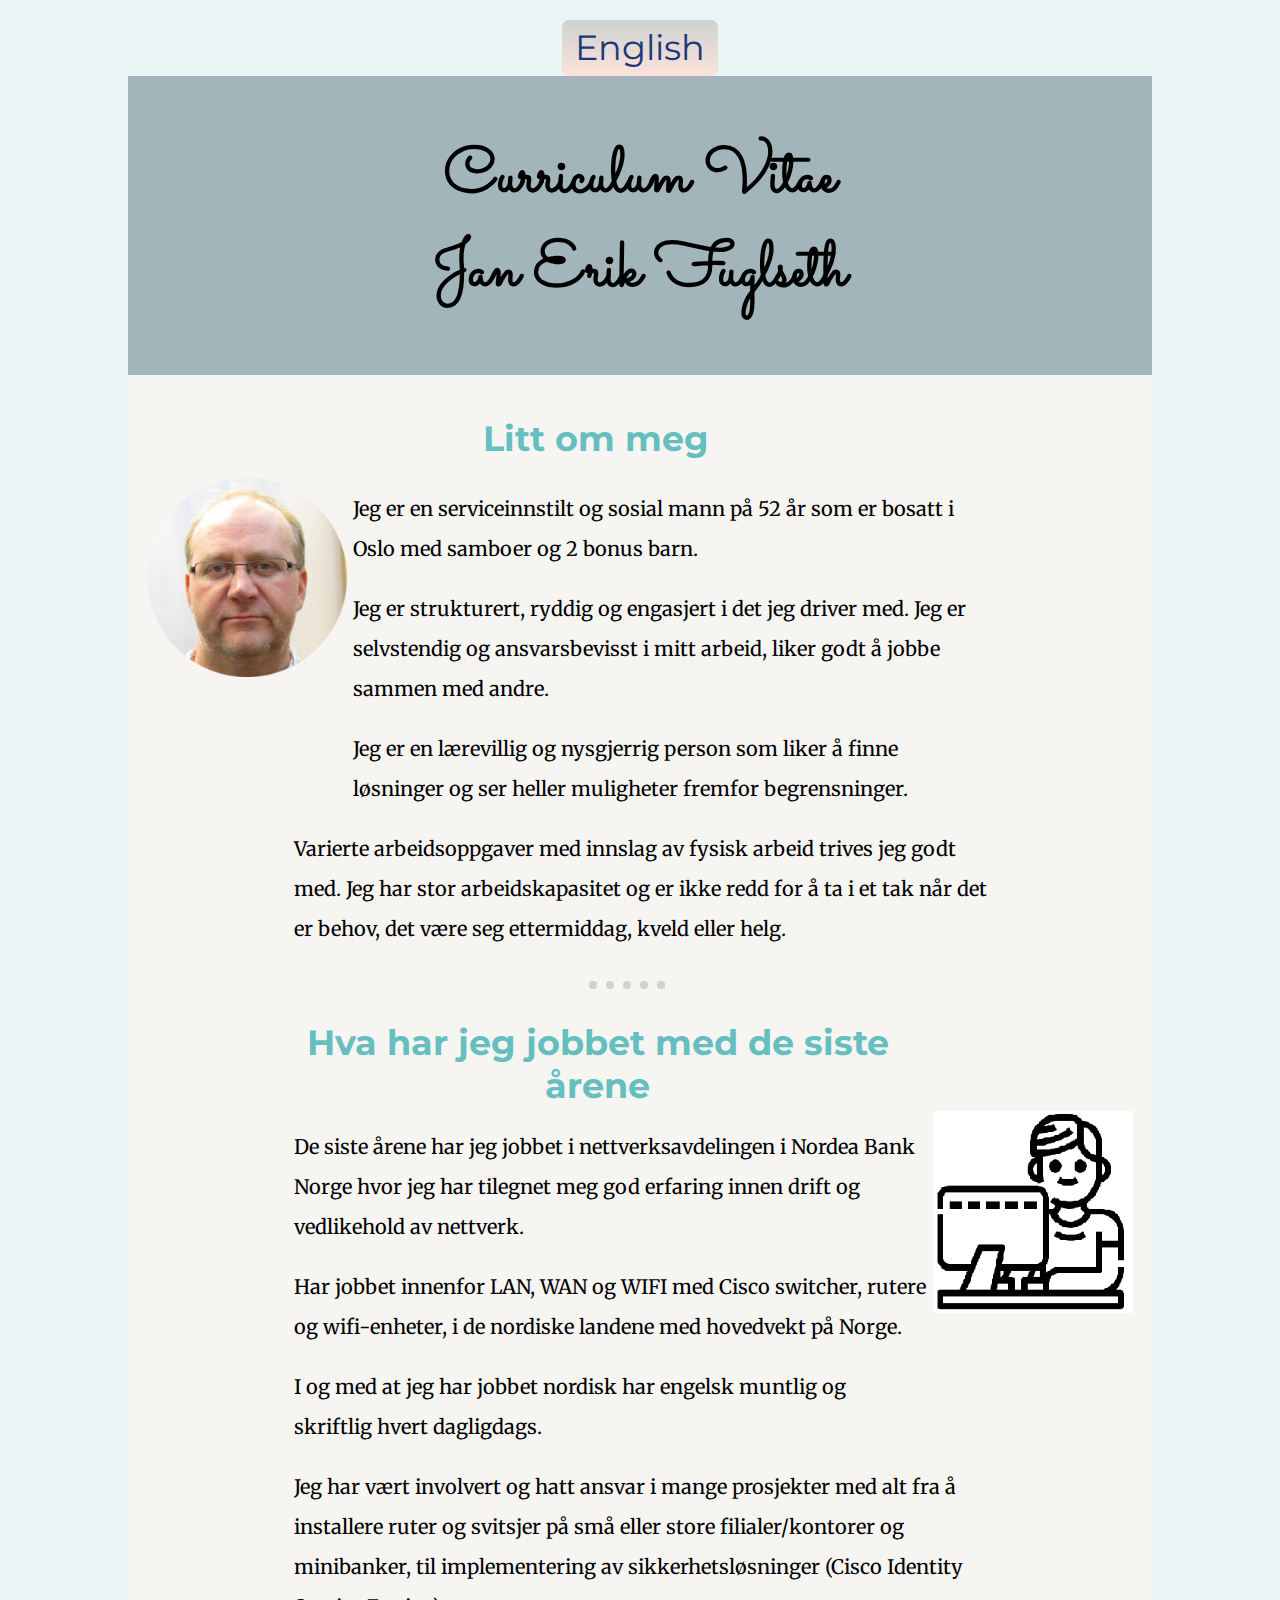
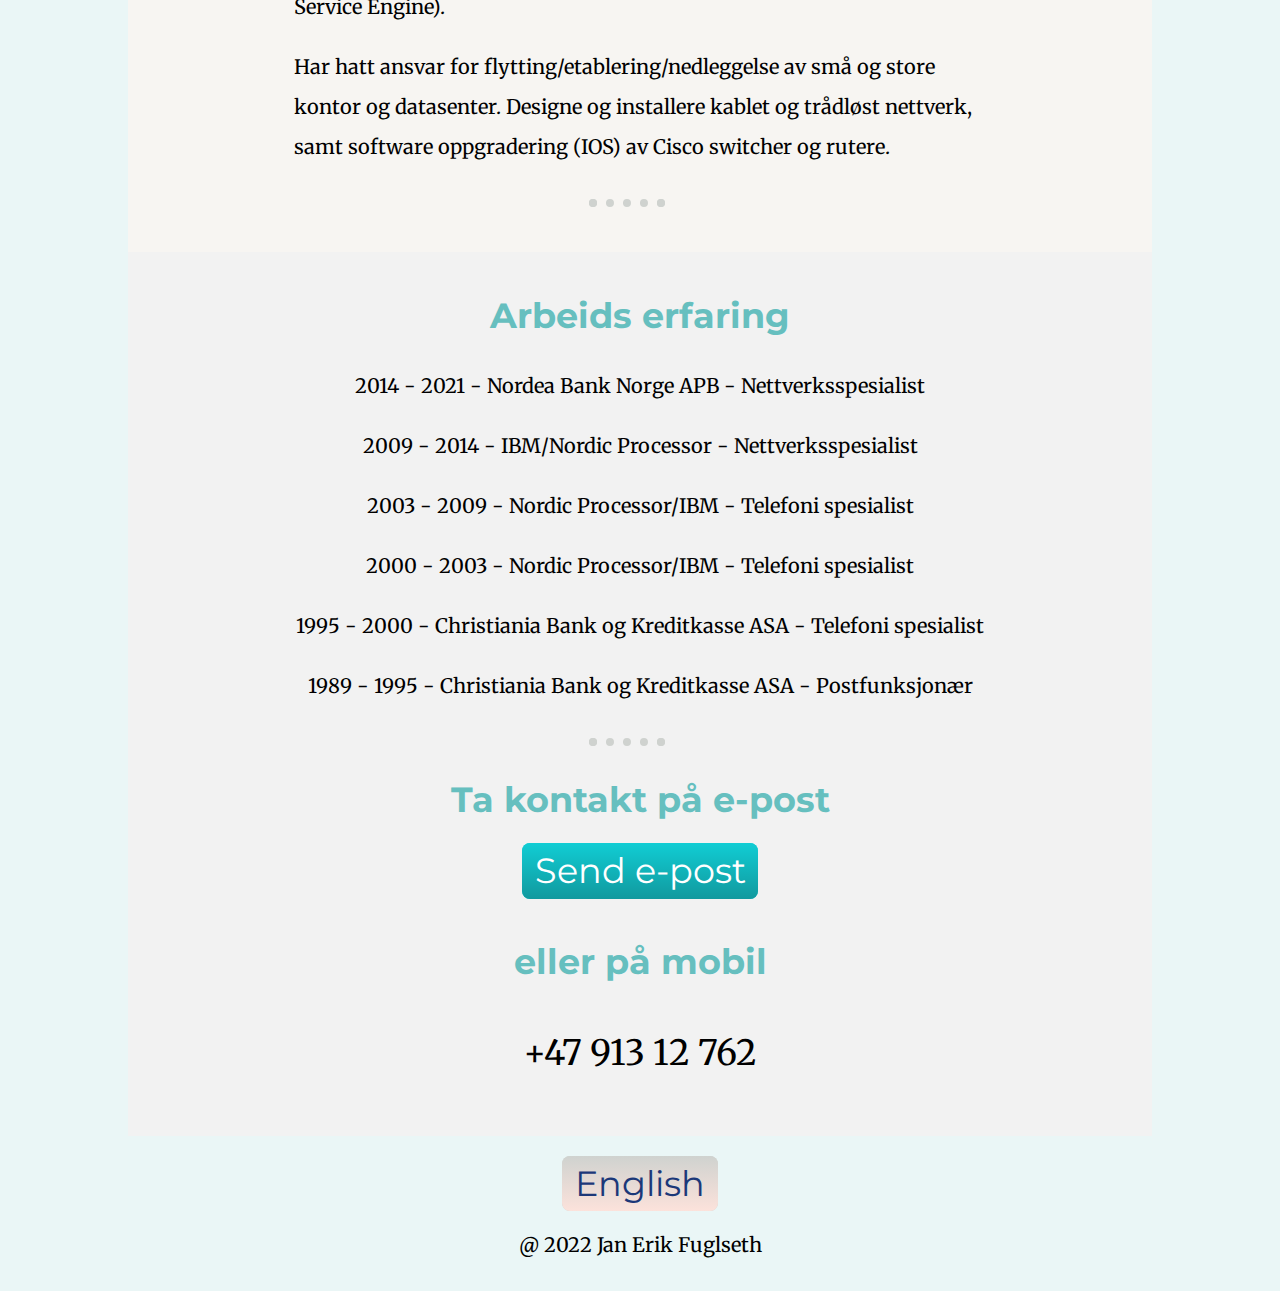
==== commit 3dfe13d1: "Update index.html" ====
--- a/index.html
+++ b/index.html
@@ -25,7 +25,8 @@
       <img class="my-picture" src="fuglseth.png" alt="my_pictur-img">
       <h2 class="intro-h2">Litt om meg</h2>
       <p class="intro">Jeg er en serviceinnstilt og sosial mann på 52 år som er bosatt i Oslo med samboer og 2 bonus barn.</p>
-      <p class="intro">Jeg er strukturert, ryddig og engasjert, selvstendig og ansvarsbevisst i mitt arbeid. Liker godt å jobbe sammen med andre.</p>
+      <p class="intro">Jeg er strukturert, ryddig og engasjert i det jeg driver med. Jeg er selvstendig og ansvarsbevisst i mitt arbeid, liker godt å
+        jobbe sammen med andre.</p>
       <p class="intro">Jeg er en lærevillig og nysgjerrig person som liker å finne løsninger og ser heller muligheter fremfor begrensninger.</p>
       <p class="intro">Varierte arbeidsoppgaver med innslag av fysisk arbeid trives jeg godt med. Jeg har stor arbeidskapasitet og er ikke redd for å ta
         i et tak når det er behov, det være seg ettermiddag, kveld eller helg.</p>
--- a/styles.css
+++ b/styles.css
@@ -206,15 +206,3 @@
     font-size: 15px;
   }
 }
-
-@media screen and (min-width: 600px) {
-  h1, h2 {
-    font-size: 5vw;
-  }
-}
-
-@media screen and (max-width: 600px) {
-  h1, h2 {
-    font-size: 5vw;
-  }
-}
